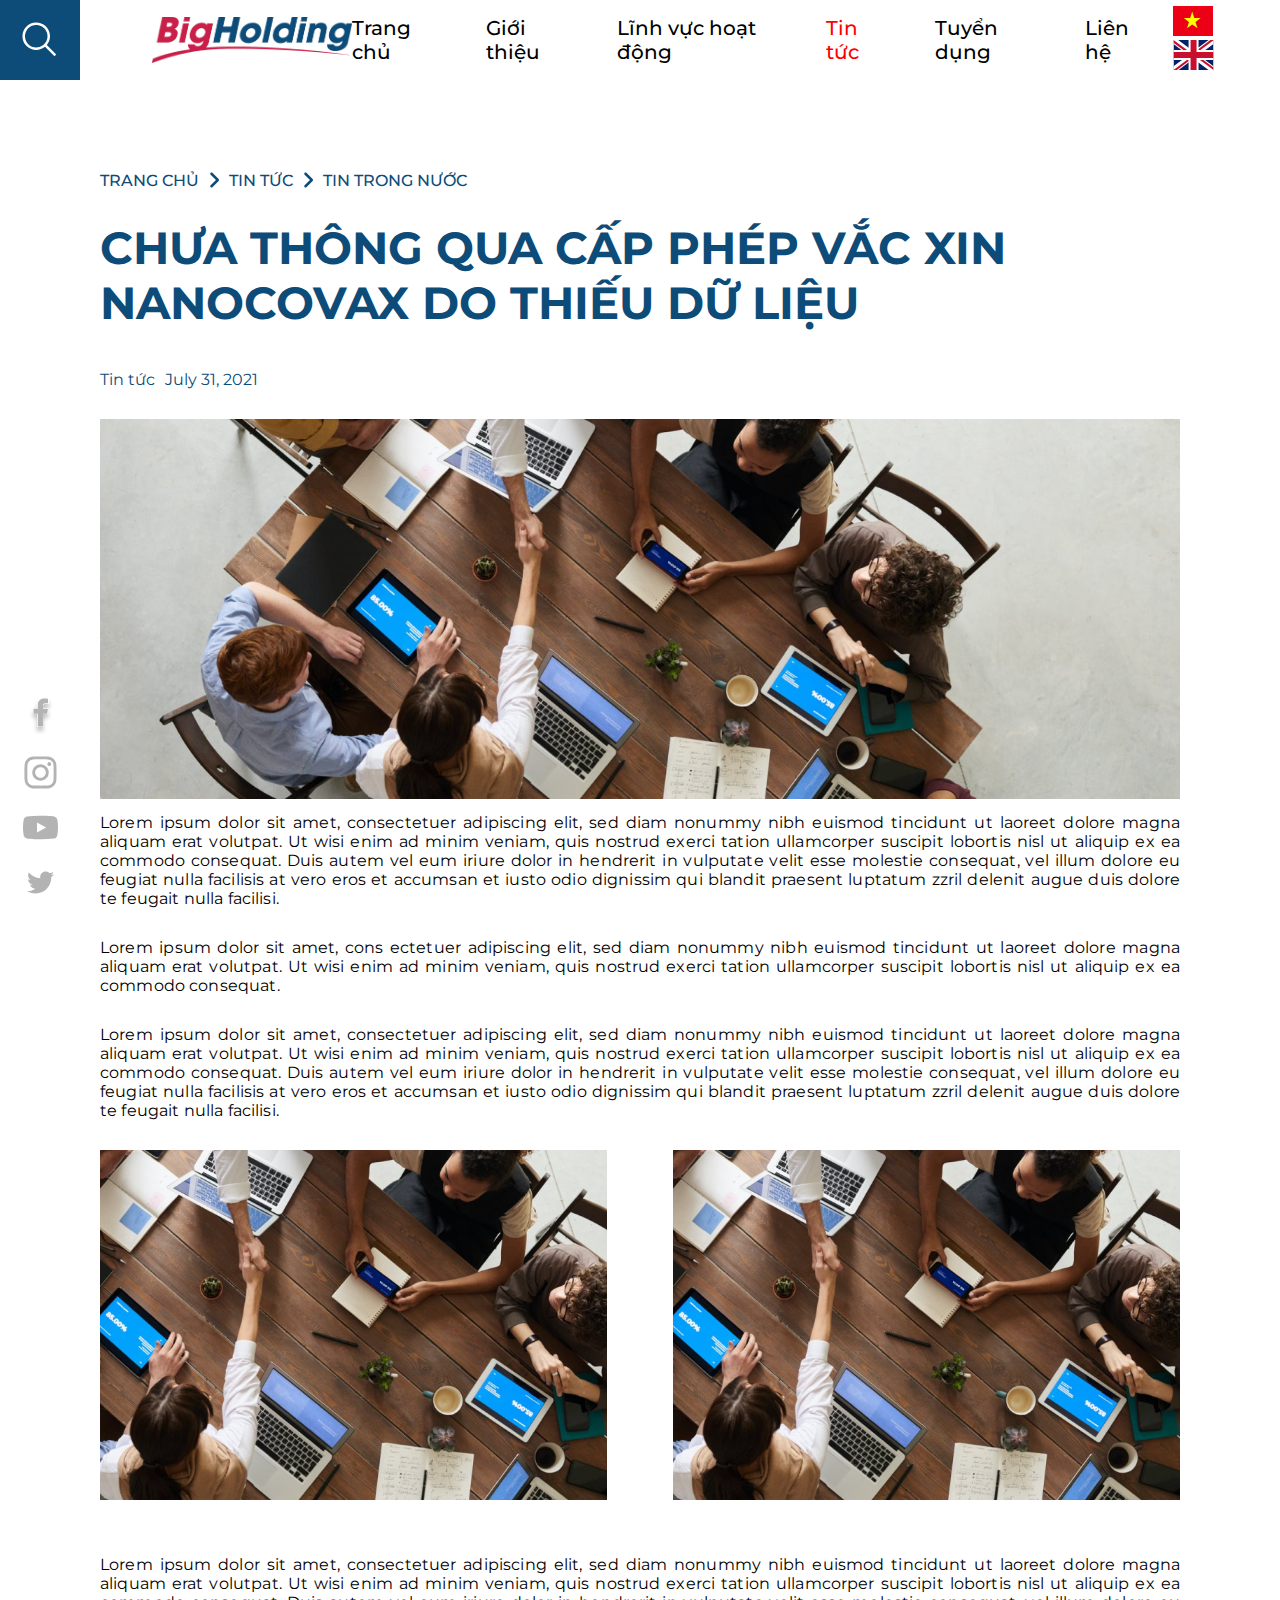
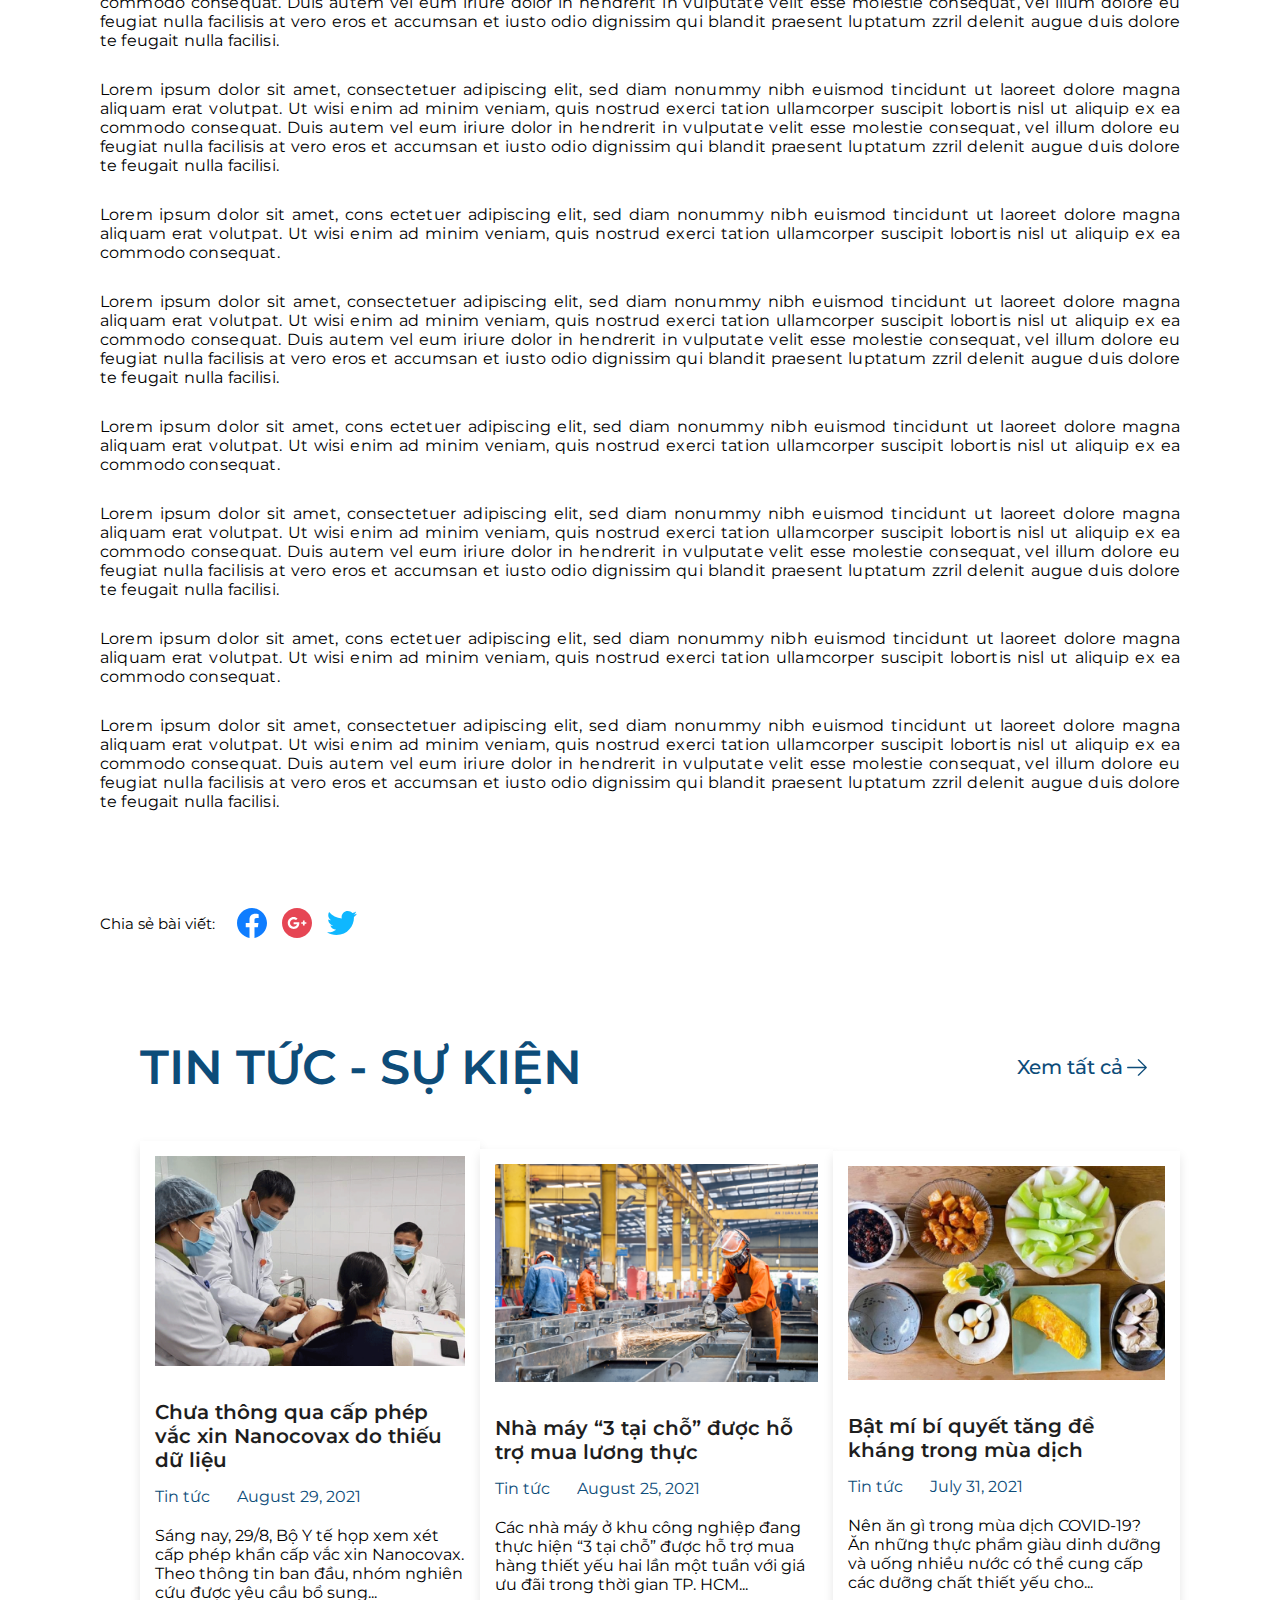
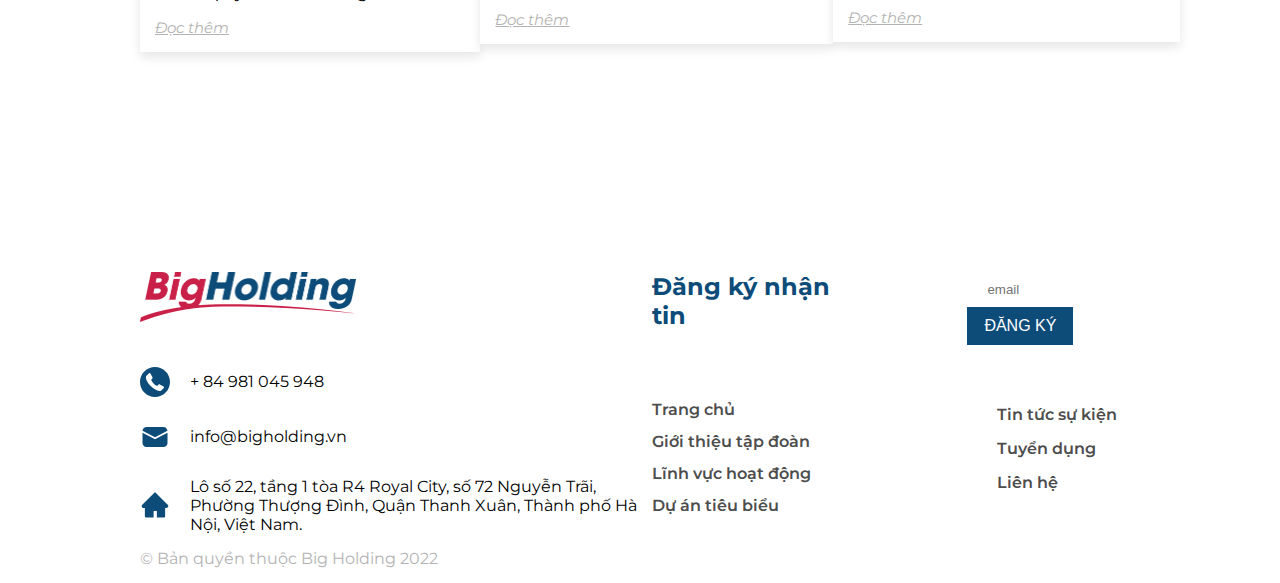
==== _posts.html @ 7782c20f "3/8 còn phần commit" ====
<!DOCTYPE html>
<html lang="en">
  <head>
    <meta charset="UTF-8" />
    <meta name="viewport" content="width=device-width, initial-scale=1.0" />
    <title>BigHolding</title>
    <link rel="stylesheet" href="./css/posts.css" />
  </head>
  <body>
    <div class="full-header">
      <div class="header">
        <img src="./images/logoBigholding 1.png" alt="" class="header-logo" />
        <div class="header-main">
          <ul class="header-ul">
            <li class="header-li">
              <a href="index.html" class="header-link">Trang chủ</a>
            </li>
            <li class="header-li">
              <a href="_intro.html" class="header-link">Giới thiệu</a>
            </li>
            <li class="header-li">
              <a href="_field.html" class="header-link" "
                >Lĩnh vực hoạt động</a
              >
            </li>
            <li class="header-li">
              <a href="_news.html" class="header-link" style="color: red">Tin tức</a>
            </li>
            <li class="header-li">
              <a href="_connect.html" class="header-link">Tuyển dụng</a>
            </li>
            <li class="header-li">
              <a href="_contact.html" class="header-link">Liên hệ</a>
            </li>
          </ul>
          <div class="header-img">
            <img src="./images/Vietnam (VN).svg" alt="" class="header-flag" />
            <img
              src="./images/United Kingdom (GB).svg"
              alt=""
              class="header-flag"
            />
          </div>
        </div>
      </div>
      <div class="sidebar">
        <img src="./images/carbon_search.svg" alt="" class="sidebar-search" />
        <div class="sidebar-logo">
          <img
            src="./images/dashicons_facebook-alt.svg"
            alt=""
            class="sidebar-icon"
          />
          <img
            src="./images/akar-icons_instagram-fill.svg"
            alt=""
            class="sidebar-icon"
          />
          <img
            src="./images/akar-icons_youtube-fill.svg"
            alt=""
            class="sidebar-icon"
          />
          <img
            src="./images/foundation_social-twitter.svg"
            alt=""
            class="sidebar-icon"
          />
        </div>
      </div>
    </div>
    <div class="container">
        <div class="source">
            <p class="source-desc">TRANG CHỦ</p>
            <svg xmlns="http://www.w3.org/2000/svg" width="10" height="20" viewBox="0 0 10 20" fill="none">
                <g clip-path="url(#clip0_119_1097)">
                  <path d="M2.4998 17.5C2.17996 17.5 1.85996 17.3779 1.61621 17.1338C1.12793 16.6455 1.12793 15.8545 1.61621 15.3662L6.98418 10L1.61621 4.63281C1.12793 4.14453 1.12793 3.35352 1.61621 2.86523C2.10449 2.37695 2.89551 2.37695 3.38379 2.86523L9.63379 9.11523C10.1221 9.60352 10.1221 10.3945 9.63379 10.8828L3.38379 17.1328C3.13965 17.3789 2.81973 17.5 2.4998 17.5Z" fill="#0D4C79"/>
                </g>
                <defs>
                  <clipPath id="clip0_119_1097">
                    <rect width="10" height="20" fill="white" transform="matrix(-1 0 0 1 10 0)"/>
                  </clipPath>
                </defs>
              </svg>
              <p class="source-desc">TIN TỨC</p>
            <svg xmlns="http://www.w3.org/2000/svg" width="10" height="20" viewBox="0 0 10 20" fill="none">
                <g clip-path="url(#clip0_119_1097)">
                  <path d="M2.4998 17.5C2.17996 17.5 1.85996 17.3779 1.61621 17.1338C1.12793 16.6455 1.12793 15.8545 1.61621 15.3662L6.98418 10L1.61621 4.63281C1.12793 4.14453 1.12793 3.35352 1.61621 2.86523C2.10449 2.37695 2.89551 2.37695 3.38379 2.86523L9.63379 9.11523C10.1221 9.60352 10.1221 10.3945 9.63379 10.8828L3.38379 17.1328C3.13965 17.3789 2.81973 17.5 2.4998 17.5Z" fill="#0D4C79"/>
                </g>
                <defs>
                  <clipPath id="clip0_119_1097">
                    <rect width="10" height="20" fill="white" transform="matrix(-1 0 0 1 10 0)"/>
                  </clipPath>
                </defs>
              </svg>
              <p class="source-desc">TIN TRONG NƯỚC</p>
        </div>
        <h1 class="content">CHƯA THÔNG QUA CẤP PHÉP VẮC XIN NANOCOVAX DO THIẾU DỮ LIỆU</h1>
        <div class="time">
            <p class="news2">Tin tức</p>
            <p class="news2">July 31, 2021</p>
        </div>
        <div class="team"><img src="./images/posts1.png" alt=""></div>
        <div class="infor">
        <p class="infor-desc">Lorem ipsum dolor sit amet, consectetuer adipiscing elit, sed diam nonummy nibh euismod tincidunt ut laoreet dolore magna aliquam erat volutpat. Ut wisi enim ad minim veniam, quis nostrud exerci tation ullamcorper suscipit lobortis nisl ut aliquip ex ea commodo consequat. Duis autem vel eum iriure dolor in hendrerit in vulputate velit esse molestie consequat, vel illum dolore eu feugiat nulla facilisis at vero eros et accumsan et iusto odio dignissim qui blandit praesent luptatum zzril delenit augue duis dolore te feugait nulla facilisi.
        <p class="infor-desc"> Lorem ipsum dolor sit amet, cons ectetuer adipiscing elit, sed diam nonummy nibh euismod tincidunt ut laoreet dolore magna aliquam erat volutpat. Ut wisi enim ad minim veniam, quis nostrud exerci tation ullamcorper suscipit lobortis nisl ut aliquip ex ea commodo consequat.</p>
        <p class="infor-desc"> Lorem ipsum dolor sit amet, consectetuer adipiscing elit, sed diam nonummy nibh euismod tincidunt ut laoreet dolore magna aliquam erat volutpat. Ut wisi enim ad minim veniam, quis nostrud exerci tation ullamcorper suscipit lobortis nisl ut aliquip ex ea commodo consequat. Duis autem vel eum iriure dolor in hendrerit in vulputate velit esse molestie consequat, vel illum dolore eu feugiat nulla facilisis at vero eros et accumsan et iusto odio dignissim qui blandit praesent luptatum zzril delenit augue duis dolore te feugait nulla facilisi.</p></p>
        </div>
        <div class="two-img">
            <div class="team2"><img src="./images/posts1.png" alt="" ></div>
            <div class="team2"><img src="./images/posts1.png" alt="" ></div>
        </div>
        <div class="infor">
            <p class="infor-desc">Lorem ipsum dolor sit amet, consectetuer adipiscing elit, sed diam nonummy nibh euismod tincidunt ut laoreet dolore magna aliquam erat volutpat. Ut wisi enim ad minim veniam, quis nostrud exerci tation ullamcorper suscipit lobortis nisl ut aliquip ex ea commodo consequat. Duis autem vel eum iriure dolor in hendrerit in vulputate velit esse molestie consequat, vel illum dolore eu feugiat nulla facilisis at vero eros et accumsan et iusto odio dignissim qui blandit praesent luptatum zzril delenit augue duis dolore te feugait nulla facilisi.
            <p class="infor-desc">
                Lorem ipsum dolor sit amet, consectetuer adipiscing elit, sed diam nonummy nibh euismod tincidunt ut laoreet dolore magna aliquam erat volutpat. Ut wisi enim ad minim veniam, quis nostrud exerci tation ullamcorper suscipit lobortis nisl ut aliquip ex ea commodo consequat. Duis autem vel eum iriure dolor in hendrerit in vulputate velit esse molestie consequat, vel illum dolore eu feugiat nulla facilisis at vero eros et accumsan et iusto odio dignissim qui blandit praesent luptatum zzril delenit augue duis dolore te feugait nulla facilisi.   
              </p>
            <p class="infor-desc"> Lorem ipsum dolor sit amet, cons ectetuer adipiscing elit, sed diam nonummy nibh euismod tincidunt ut laoreet dolore magna aliquam erat volutpat. Ut wisi enim ad minim veniam, quis nostrud exerci tation ullamcorper suscipit lobortis nisl ut aliquip ex ea commodo consequat.</p>
            <p class="infor-desc"> Lorem ipsum dolor sit amet, consectetuer adipiscing elit, sed diam nonummy nibh euismod tincidunt ut laoreet dolore magna aliquam erat volutpat. Ut wisi enim ad minim veniam, quis nostrud exerci tation ullamcorper suscipit lobortis nisl ut aliquip ex ea commodo consequat. Duis autem vel eum iriure dolor in hendrerit in vulputate velit esse molestie consequat, vel illum dolore eu feugiat nulla facilisis at vero eros et accumsan et iusto odio dignissim qui blandit praesent luptatum zzril delenit augue duis dolore te feugait nulla facilisi.</p>
            <p class="infor-desc"> Lorem ipsum dolor sit amet, cons ectetuer adipiscing elit, sed diam nonummy nibh euismod tincidunt ut laoreet dolore magna aliquam erat volutpat. Ut wisi enim ad minim veniam, quis nostrud exerci tation ullamcorper suscipit lobortis nisl ut aliquip ex ea commodo consequat.</p>
            <p class="infor-desc">Lorem ipsum dolor sit amet, consectetuer adipiscing elit, sed diam nonummy nibh euismod tincidunt ut laoreet dolore magna aliquam erat volutpat. Ut wisi enim ad minim veniam, quis nostrud exerci tation ullamcorper suscipit lobortis nisl ut aliquip ex ea commodo consequat. Duis autem vel eum iriure dolor in hendrerit in vulputate velit esse molestie consequat, vel illum dolore eu feugiat nulla facilisis at vero eros et accumsan et iusto odio dignissim qui blandit praesent luptatum zzril delenit augue duis dolore te feugait nulla facilisi.</p>
            <p class="infor-desc">    Lorem ipsum dolor sit amet, cons ectetuer adipiscing elit, sed diam nonummy nibh euismod tincidunt ut laoreet dolore magna aliquam erat volutpat. Ut wisi enim ad minim veniam, quis nostrud exerci tation ullamcorper suscipit lobortis nisl ut aliquip ex ea commodo consequat.</p>
            <p class="infor-desc">  Lorem ipsum dolor sit amet, consectetuer adipiscing elit, sed diam nonummy nibh euismod tincidunt ut laoreet dolore magna aliquam erat volutpat. Ut wisi enim ad minim veniam, quis nostrud exerci tation ullamcorper suscipit lobortis nisl ut aliquip ex ea commodo consequat. Duis autem vel eum iriure dolor in hendrerit in vulputate velit esse molestie consequat, vel illum dolore eu feugiat nulla facilisis at vero eros et accumsan et iusto odio dignissim qui blandit praesent luptatum zzril delenit augue duis dolore te feugait nulla facilisi.</p>
            </div>
            <div class="share">
                <p class="share-desc">Chia sẻ bài viết:</p>
                <svg xmlns="http://www.w3.org/2000/svg" width="30" height="30" viewBox="0 0 30 30" fill="none">
                    <g clip-path="url(#clip0_148_123)">
                      <path fill-rule="evenodd" clip-rule="evenodd" d="M0 15.0838C0 22.5413 5.41625 28.7425 12.5 30V19.1663H8.75V15H12.5V11.6663C12.5 7.91625 14.9163 5.83375 18.3337 5.83375C19.4163 5.83375 20.5837 6 21.6663 6.16625V10H19.75C17.9163 10 17.5 10.9163 17.5 12.0837V15H21.5L20.8337 19.1663H17.5V30C24.5837 28.7425 30 22.5425 30 15.0838C30 6.7875 23.25 0 15 0C6.75 0 0 6.7875 0 15.0838Z" fill="#0F7DFF"/>
                    </g>
                    <defs>
                      <clipPath id="clip0_148_123">
                        <rect width="30" height="30" fill="white"/>
                      </clipPath>
                    </defs>
                  </svg>
                  <svg xmlns="http://www.w3.org/2000/svg" width="30" height="30" viewBox="0 0 30 30" fill="none">
                    <g clip-path="url(#clip0_148_125)">
                      <path d="M15 0C6.71652 0 0 6.71652 0 15C0 23.2835 6.71652 30 15 30C23.2835 30 30 23.2835 30 15C30 6.71652 23.2835 0 15 0ZM16.2221 18.7098C14.7522 20.779 11.7991 21.3817 9.49554 20.4944C7.18527 19.6138 5.54464 17.173 5.74219 14.6853C5.79241 11.6417 8.59487 8.97321 11.6384 9.07701C13.0982 9.01004 14.471 9.64286 15.5893 10.5368C15.1105 11.0792 14.6183 11.6016 14.0893 12.0871C12.7467 11.1596 10.8348 10.8951 9.49219 11.9665C7.57031 13.2958 7.48326 16.433 9.33147 17.8627C11.1295 19.4933 14.5279 18.683 15.0268 16.1853C13.9018 16.1685 12.7701 16.1853 11.6451 16.1484C11.6417 15.4754 11.6384 14.8058 11.6417 14.1328C13.5234 14.1261 15.4085 14.1228 17.2935 14.1395C17.404 15.7232 17.1931 17.404 16.2221 18.7098ZM24.3415 15.8203C23.779 15.827 23.2165 15.8304 22.654 15.8337C22.6473 16.3962 22.644 16.9587 22.644 17.5212H20.9598C20.9531 16.9587 20.9531 16.3996 20.9498 15.8371C20.3873 15.8304 19.8248 15.827 19.2623 15.8203V14.1429C19.8248 14.1362 20.3873 14.1328 20.9498 14.1328C20.9531 13.5703 20.9598 13.0078 20.9632 12.4453H22.644L22.654 14.1328C23.2165 14.1395 23.779 14.1395 24.3415 14.1429V15.8203Z" fill="#E64654"/>
                    </g>
                    <defs>
                      <clipPath id="clip0_148_125">
                        <rect width="30" height="30" fill="white"/>
                      </clipPath>
                    </defs>
                  </svg>
                  <svg xmlns="http://www.w3.org/2000/svg" width="30" height="30" viewBox="0 0 30 30" fill="none">
                    <path d="M30 5.84122C28.8767 6.33109 27.6852 6.65248 26.4652 6.79468C27.7503 6.03774 28.7119 4.84664 29.1709 3.44337C27.963 4.14928 26.6413 4.64636 25.2629 4.91307C24.687 4.3084 23.9912 3.8266 23.2184 3.49752C22.4456 3.16845 21.6125 2.99911 20.7705 3C17.3717 3 14.6157 5.71235 14.6157 9.05906C14.6157 9.53349 14.6702 9.99642 14.7754 10.4402C9.66001 10.1874 5.12513 7.77499 2.0894 4.1088C1.54205 5.03352 1.25443 6.08494 1.25605 7.1552C1.25525 8.15278 1.50476 9.1351 1.98244 10.0149C2.46011 10.8947 3.15114 11.6447 3.99413 12.1983C3.01691 12.1677 2.06123 11.9079 1.20658 11.4404C1.2058 11.4657 1.2058 11.4907 1.2058 11.5167C1.2058 14.4515 3.32714 16.9004 6.14236 17.4577C5.23587 17.6993 4.28543 17.7347 3.36299 17.5612C4.14607 19.9679 6.41897 21.7203 9.11224 21.7694C6.93204 23.4537 4.23978 24.3673 1.46838 24.3632C0.97165 24.3632 0.481929 24.3348 0 24.2784C2.81418 26.0585 6.08943 27.0033 9.43444 27C20.7553 27 26.946 17.768 26.946 9.76208C26.946 9.49974 26.9397 9.23779 26.928 8.97737C28.1337 8.12052 29.174 7.05843 30 5.84122Z" fill="#0FB7FF"/>
                  </svg>
                  </div>
                  <!-- News -->
                     <div class="news">
        <div class="news-header">
          <h3 class="news-text title">TIN TỨC - SỰ KIỆN</h3>
          <h4 class="news-all">
            Xem tất cả
            <img src="./images/right.svg" alt="" class="news-right" />
          </h4>
        </div>
        <div class="news-container">
          <div class="news-item">
            <div class="news-img">
              <img src="./images/img1.png" alt="" />
            </div>
            <p class="news-title title">
              Chưa thông qua cấp phép vắc xin Nanocovax do thiếu dữ liệu
            </p>
            <div class="news-day">
              <p class="news-left">Tin tức</p>
              <p class="news-right">August 29, 2021</p>
            </div>
            <p class="news-desc">
              Sáng nay, 29/8, Bộ Y tế họp xem xét cấp phép khẩn cấp vắc xin
              Nanocovax. Theo thông tin ban đầu, nhóm nghiên cứu được yêu cầu bổ
              sung...
            </p>
            <p class="news-read">Đọc thêm</p>
          </div>
          <div class="news-item">
            <div class="news-img">
              <img src="./images/img2.png" alt="" />
            </div>
            <p class="news-title title">
              Nhà máy “3 tại chỗ” được hỗ trợ mua lương thực
            </p>
            <div class="news-day">
              <p class="news-left">Tin tức</p>
              <p class="news-right">August 25, 2021</p>
            </div>
            <p class="news-desc">
              Các nhà máy ở khu công nghiệp đang thực hiện “3 tại chỗ” được hỗ
              trợ mua hàng thiết yếu hai lần một tuần với giá ưu đãi trong thời
              gian TP. HCM...
            </p>
            <p class="news-read">Đọc thêm</p>
          </div>
          <div class="news-item">
            <div class="news-img">
              <img src="./images/img3.png" alt="" />
            </div>
            <p class="news-title title">
              Bật mí bí quyết tăng đề kháng trong mùa dịch
            </p>
            <div class="news-day">
              <p class="news-left">Tin tức</p>
              <p class="news-right">July 31, 2021</p>
            </div>
            <p class="news-desc">
              Nên ăn gì trong mùa dịch COVID-19? Ăn những thực phẩm giàu dinh
              dưỡng và uống nhiều nước có thể cung cấp các dưỡng chất thiết yếu
              cho...
            </p>
            <p class="news-read">Đọc thêm</p>
          </div>
        </div>
    </div>
    </div>
    <footer class="footer">
        <div class="footer-inner">
          <div class="footer-infor">
            <div class="footer-content">
              <img
                src="./images/logoBigholding 1.png"
                alt=""
                class="footer-logo"
              />
              <div class="footer-item">
                <img src="./images/footer1.svg" alt="" class="footer-logo1" />
                <p class="footer-desc desc">+ 84 981 045 948</p>
              </div>
              <div class="footer-item">
                <img src="./images/footer2.svg" alt="" class="footer-logo1" />
                <p class="footer-desc desc">info@bigholding.vn</p>
              </div>
              <div class="footer-item">
                <img src="./images/footer3.svg" alt="" class="footer-logo1" />
                <p class="footer-desc desc">
                  Lô số 22, tầng 1 tòa R4 Royal City, số 72 Nguyễn Trãi, Phường
                  Thượng Đình, Quận Thanh Xuân, Thành phố Hà Nội, Việt Nam.
                </p>
              </div>
            </div>
            <p class="footer-end">© Bản quyền thuộc Big Holding 2022</p>
          </div>
          <div class="footer-contract">
            <div class="footer-register">
              <h3 class="footer-main">Đăng ký nhận tin</h3>
              <div class="footer-text">
                <p class="footer-title title">Trang chủ</p>
                <p class="footer-title title">Giới thiệu tập đoàn</p>
                <p class="footer-title title">Lĩnh vực hoạt động</p>
                <p class="footer-title title">Dự án tiêu biểu</p>
              </div>
            </div>
            <div class="footer-right">
              <div class="footer-import">
                <input type="text" placeholder="email" class="footer-input" />
                <button class="footer-btn">ĐĂNG KÝ</button>
              </div>
              <div class="footer-bottom">
                <p class="footer-title2">Tin tức sự kiện</p>
                <p class="footer-title2">Tuyển dụng</p>
                <p class="footer-title2">Liên hệ</p>
              </div>
            </div>
          </div>
        </div>
      </footer>
    </body>
    </html>
---- css/posts.css ----
@import url("https://fonts.googleapis.com/css2?family=Montserrat:ital,wght@0,100..900;1,100..900&display=swap");
* {
  padding: 0;
  margin: 0;
  box-sizing: border-box;
}

body {
  font-family: "Montserrat", sans-serif;
  user-select: none;
}

.main {
  padding: 80px 0px 0px 80px;
}

.title {
  font-weight: 600;
}

.desc {
  font-weight: 400;
  color: #000;
}

img {
  max-width: 100%;
  object-fit: cover;
}

li {
  list-style: none;
}

a {
  text-decoration: none;
  font-family: "Montserrat" sans-serif;
}

.header-full {
  position: relative;
}

.header {
  display: flex;
  align-items: center;
  justify-content: space-between;
  height: 80px;
  background-color: #fff;
  width: 100%;
  position: fixed;
  top: 0px;
  left: 0;
  z-index: 1000000;
}
.header-logo {
  max-width: 200px;
  width: 100%;
  margin-left: 152px;
}
.header-main {
  display: flex;
  align-items: center;
  gap: 30px;
}
.header-ul {
  display: flex;
  align-items: center;
  gap: 54px;
}
.header-link {
  font-size: 20px;
  font-weight: 500;
  color: #000;
  font-family: "Montserrat", sans-serif;
  max-width: 124px;
  cursor: pointer;
}
.header-link:hover {
  color: #C92049;
}
.header-img {
  margin-right: 35px;
  max-height: 980px;
}

.sidebar {
  display: flex;
  justify-content: space-between;
  width: 80px;
  align-items: center;
  flex-direction: column;
  position: fixed;
  top: 0;
  bottom: 0;
  left: 0;
  z-index: 100000000;
  background-color: #fff;
}
.sidebar-search {
  background-color: #0D4C79;
  width: 100px;
  padding: 20px;
  cursor: pointer;
}
.sidebar-logo {
  display: flex;
  flex-direction: column;
  max-width: 35px;
  gap: 20px;
}

.footer {
  padding-top: 50px;
  padding-left: 140px;
  padding-right: 35px;
  padding-bottom: 15px;
}
.footer-inner {
  display: flex;
  justify-content: space-between;
}
.footer-content {
  display: flex;
  flex-direction: column;
  gap: 10px;
}
.footer-logo {
  max-width: 216px;
  margin-bottom: 35px;
}
.footer-item {
  display: flex;
  align-items: center;
  margin-bottom: 15px;
}
.footer-logo1 {
  width: 30px;
  height: 30px;
  margin-right: 20px;
}
.footer-desc {
  max-width: 507px;
  color: #000;
  font-size: 16px;
}
.footer-end {
  color: #b3b3b3;
  font-size: 16px;
  font-weight: 400;
}
.footer-contract {
  display: flex;
  gap: 150px;
}
.footer-main {
  color: #0D4C79;
  font-size: 24px;
  font-weight: 700;
  margin-bottom: 70px;
}
.footer-text {
  display: flex;
  flex-direction: column;
  gap: 13px;
}
.footer-title {
  color: #4D4D4D;
  font-size: 16px;
  font-weight: 600;
  cursor: pointer;
}
.footer-import {
  max-width: 315px;
  margin-left: -30px;
  margin-bottom: 60px;
}
.footer-input {
  padding: 10px 0px 10px 20px;
  max-width: 205px;
  border: none;
}
.footer-btn {
  color: #fff;
  font-size: 16px;
  padding: 10px 17px;
  background-color: #0D4C79;
  border: none;
  cursor: pointer;
}
.footer-bottom {
  display: flex;
  flex-direction: column;
  gap: 15px;
}
.footer-title2 {
  color: #4D4D4D;
  font-size: 16px;
  font-weight: 600;
  cursor: pointer;
}

.container {
  padding: 170px 100px;
  margin: 0 auto;
}

.source {
  display: flex;
  align-items: center;
  gap: 10px;
  margin-bottom: 30px;
}
.source-desc {
  color: #0D4C79;
  text-align: center;
  font-size: 16px;
  font-weight: 500;
}

.content {
  color: #0D4C79;
  font-weight: 700;
  font-size: 45px;
  max-width: 1420px;
  margin-bottom: 30px;
  min-height: 120px;
}

.time {
  display: flex;
  gap: 10px;
}

.news2 {
  color: #0D4C79;
  font-size: 16px;
  font-weight: 400;
  margin-bottom: 30px;
}

.team img {
  margin-bottom: 10px;
}

.infor {
  display: flex;
  flex-direction: column;
  gap: 10px;
}
.infor-desc {
  color: #000;
  text-align: justify;
  font-size: 16px;
  font-weight: 400;
  letter-spacing: 0.15px;
  margin-bottom: 20px;
}

.two-img {
  display: flex;
  gap: 66px;
  margin-bottom: 55px;
}
.two-img img {
  object-fit: cover;
  height: 100%;
}

.team2 {
  height: 350px;
}

.share {
  margin-top: 77px;
  display: flex;
  align-items: center;
  gap: 15px;
  margin-bottom: 84px;
}
.share-desc {
  margin-right: 7px;
  color: #000;
  font-size: 15px;
  font-weight: 400;
}

.news {
  margin-top: 100px;
  margin-left: 40px;
}
.news-header {
  display: flex;
  justify-content: space-between;
  margin-bottom: 45px;
  margin-right: 30px;
}
.news-text {
  color: #0D4C79;
  font-size: 48px;
}
.news-all {
  display: flex;
  align-items: center;
  color: #0D4C79;
  font-size: 20px;
  font-weight: 500;
}
.news-right {
  margin-left: 2px;
}
.news-container {
  display: flex;
  align-items: center;
  justify-content: space-around;
}
.news-item {
  max-width: 430px;
  padding: 15px;
  background-color: #fff;
  box-shadow: 0px 5px 10px 0px rgba(0, 0, 0, 0.1);
}
.news-item:hover .news-img img {
  transform: scale(1.2);
}
.news-item:hover .news-title {
  color: red;
}
.news-item:hover .news-read {
  color: red;
}
.news-img {
  width: 100%;
  height: auto;
  margin-bottom: 30px;
  object-fit: cover;
  overflow: hidden;
}
.news-title {
  color: #1E1E1E;
  font-size: 20px;
  margin-bottom: 15px;
}
.news-day {
  display: flex;
  align-items: center;
  margin-bottom: 20px;
}
.news-left {
  margin-right: 25px;
  color: #0D4C79;
  font-size: 16px;
  font-weight: 400;
}
.news-right {
  color: #0D4C79;
  font-size: 16px;
  font-weight: 400;
}
.news-desc {
  color: #000;
  font-size: 16px;
  font-weight: 400;
}
.news-read {
  color: #b3b3b3;
  font-family: Montserrat;
  font-size: 15px;
  font-style: italic;
  font-weight: 400;
  text-decoration-line: underline;
  margin-top: 16px;
}

/*# sourceMappingURL=posts.css.map */
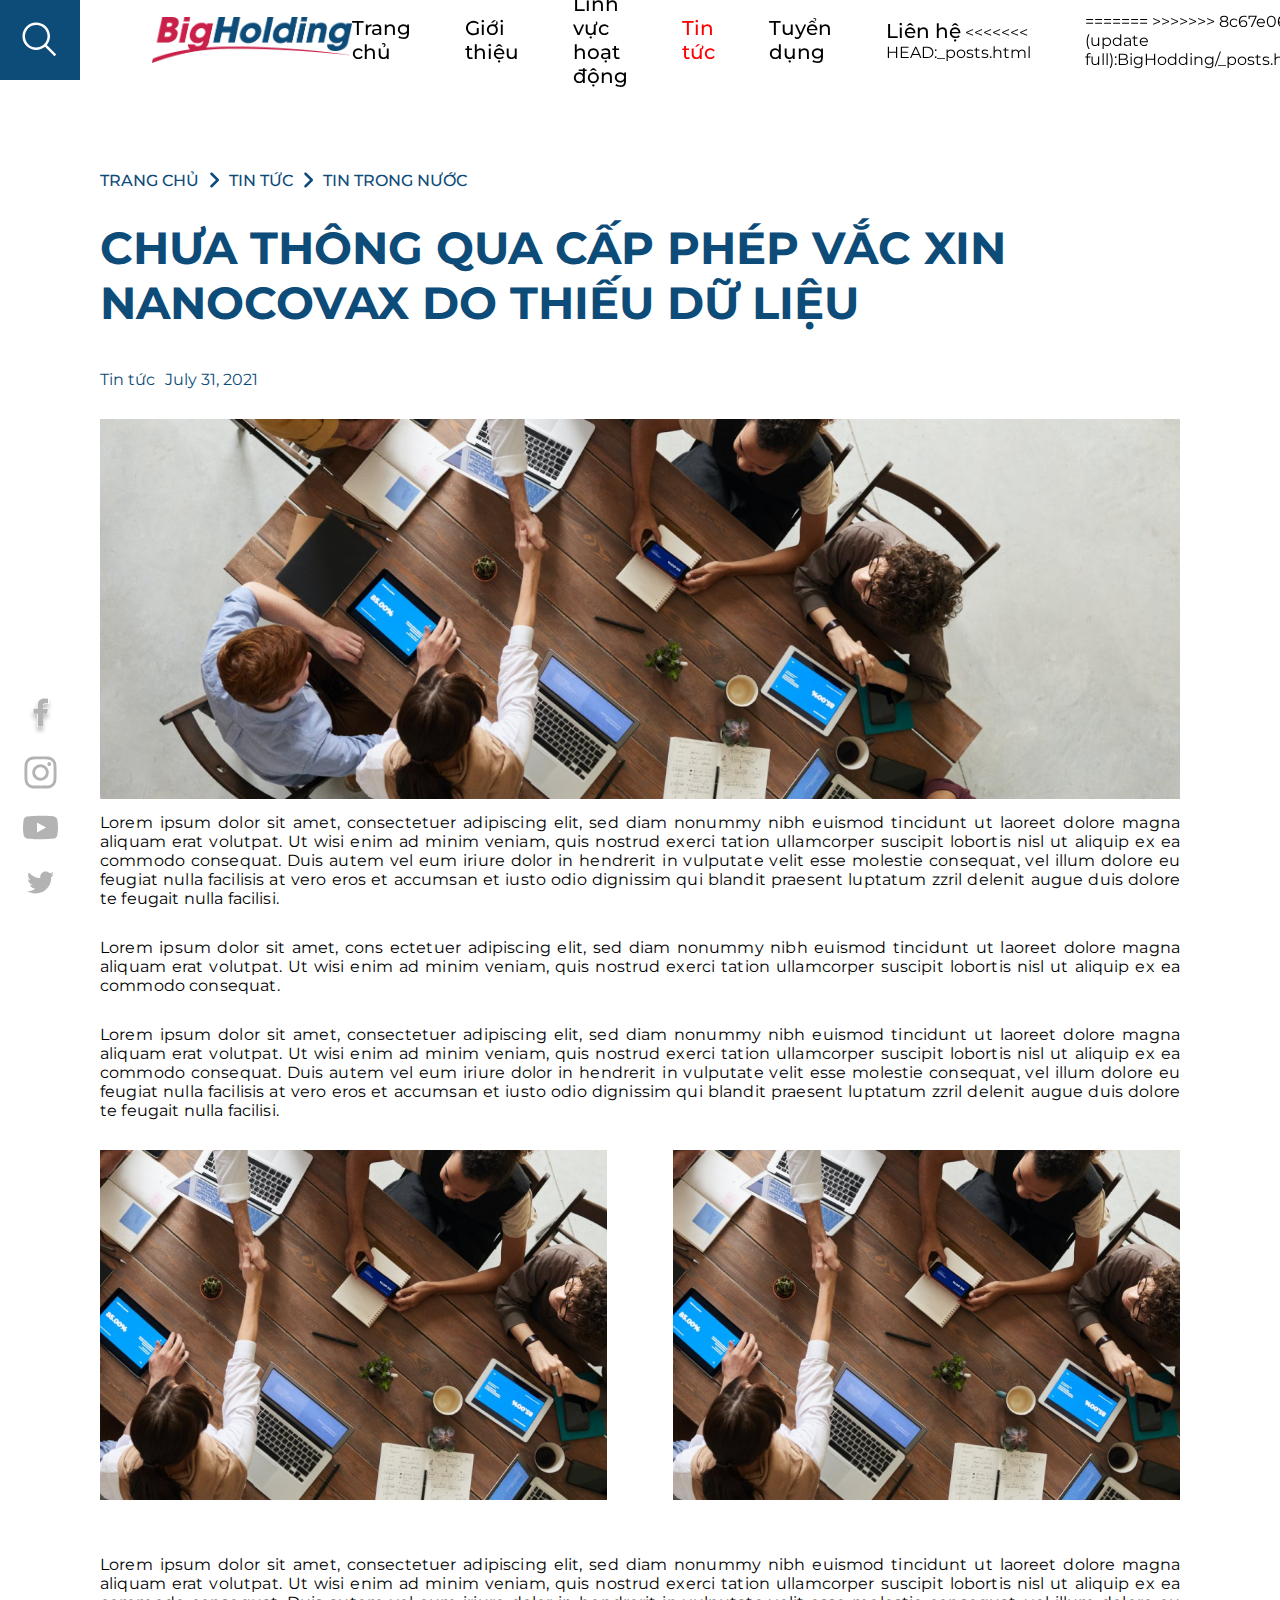
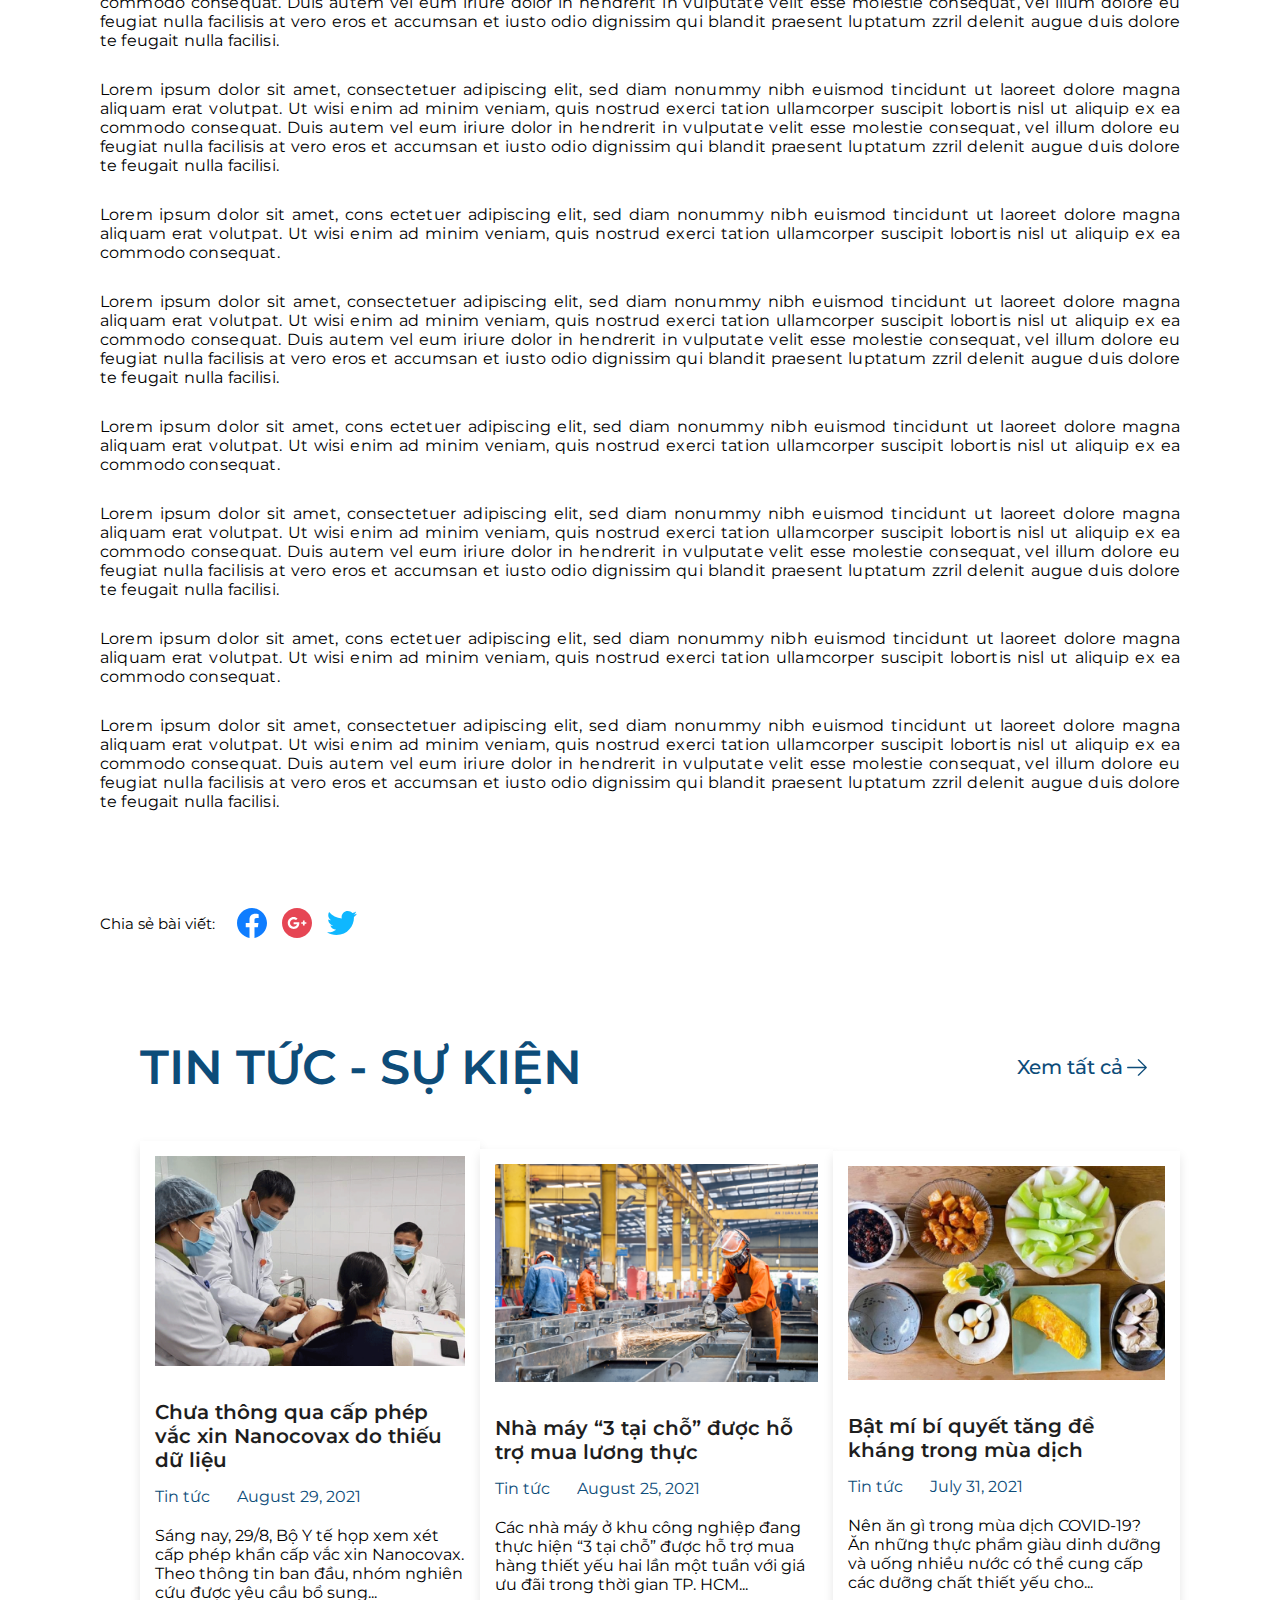
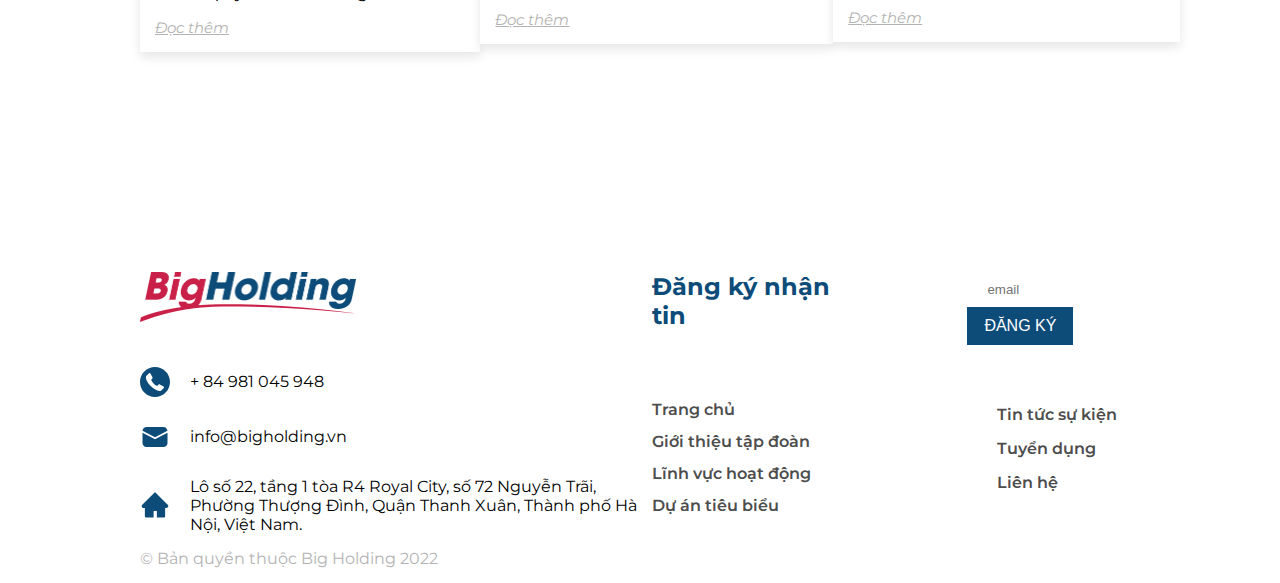
==== commit d8f72502: "update" ====
--- a/_posts.html
+++ b/_posts.html
@@ -31,7 +31,11 @@
             </li>
             <li class="header-li">
               <a href="_contact.html" class="header-link">Liên hệ</a>
-            </li>
+<<<<<<< HEAD:_posts.html
+            </li>
+=======
+            </li> 
+>>>>>>> 8c67e06 (update full):BigHodding/_posts.html
           </ul>
           <div class="header-img">
             <img src="./images/Vietnam (VN).svg" alt="" class="header-flag" />
